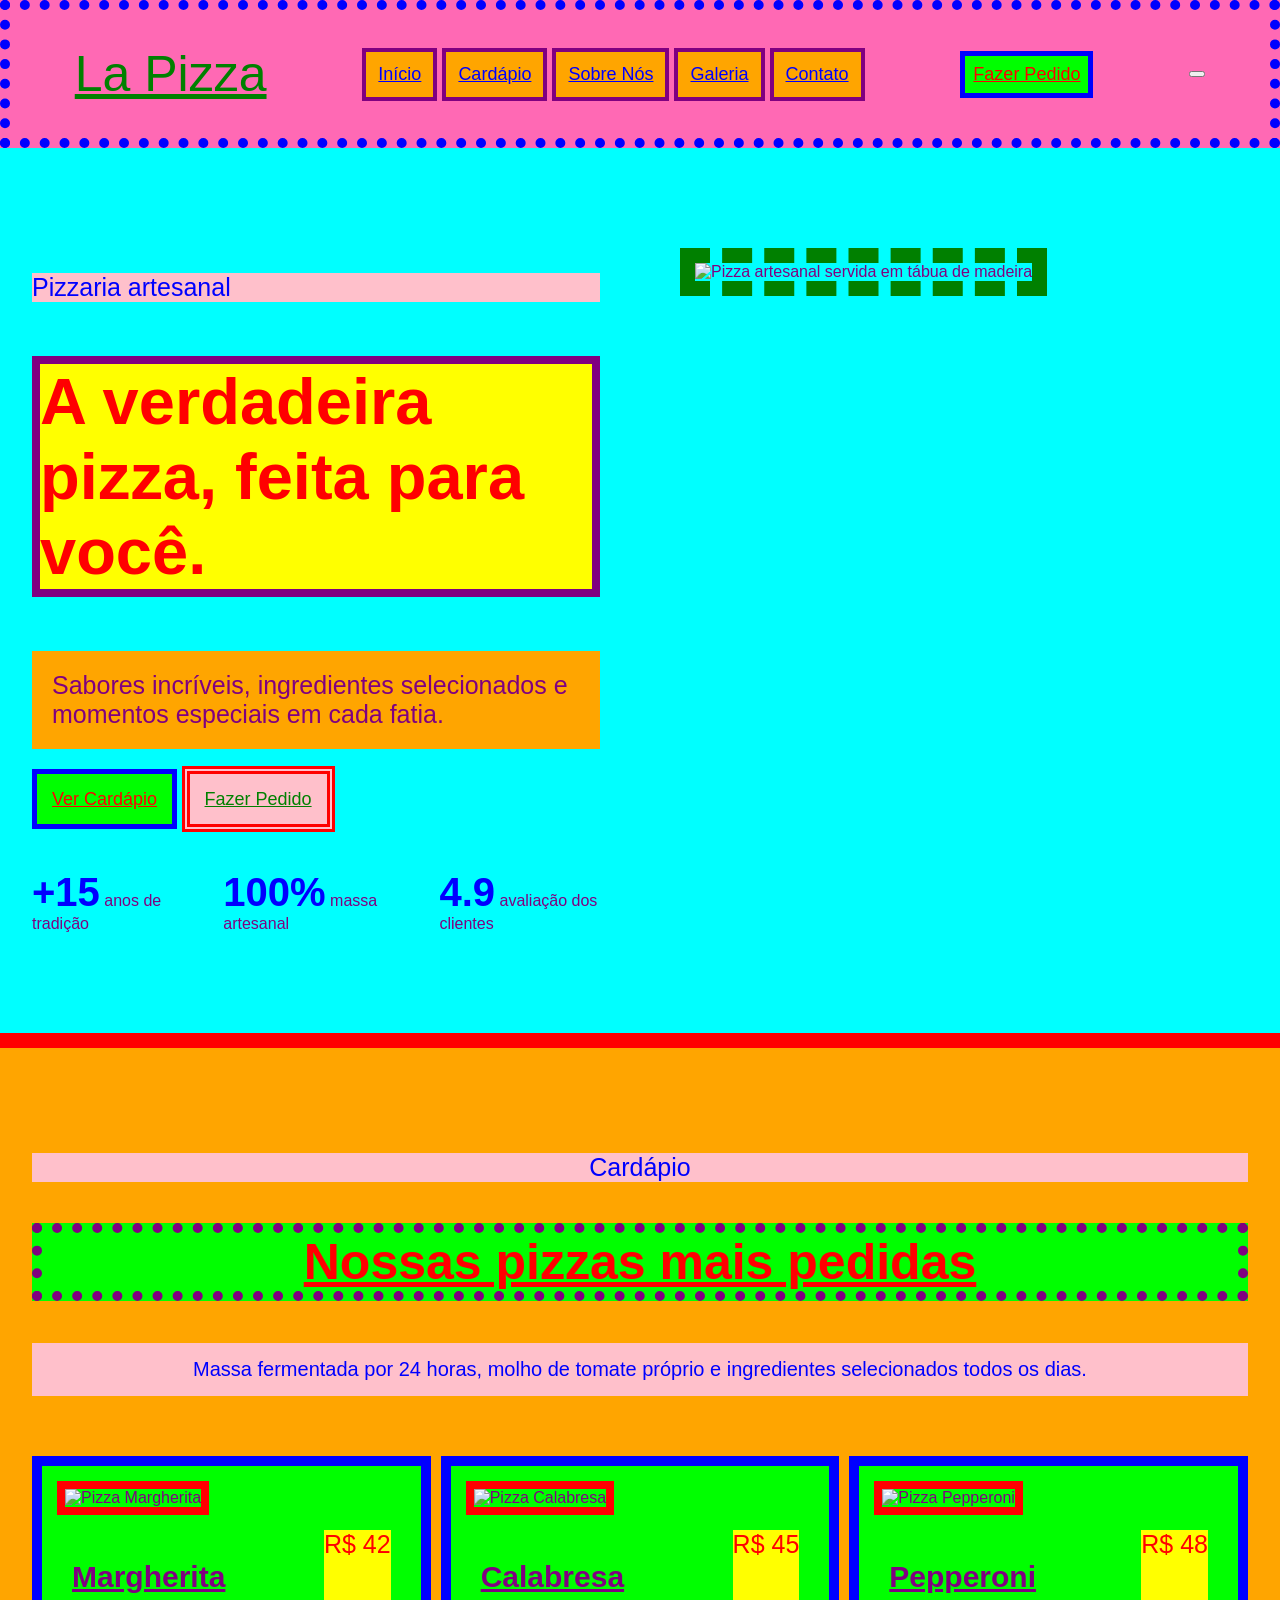
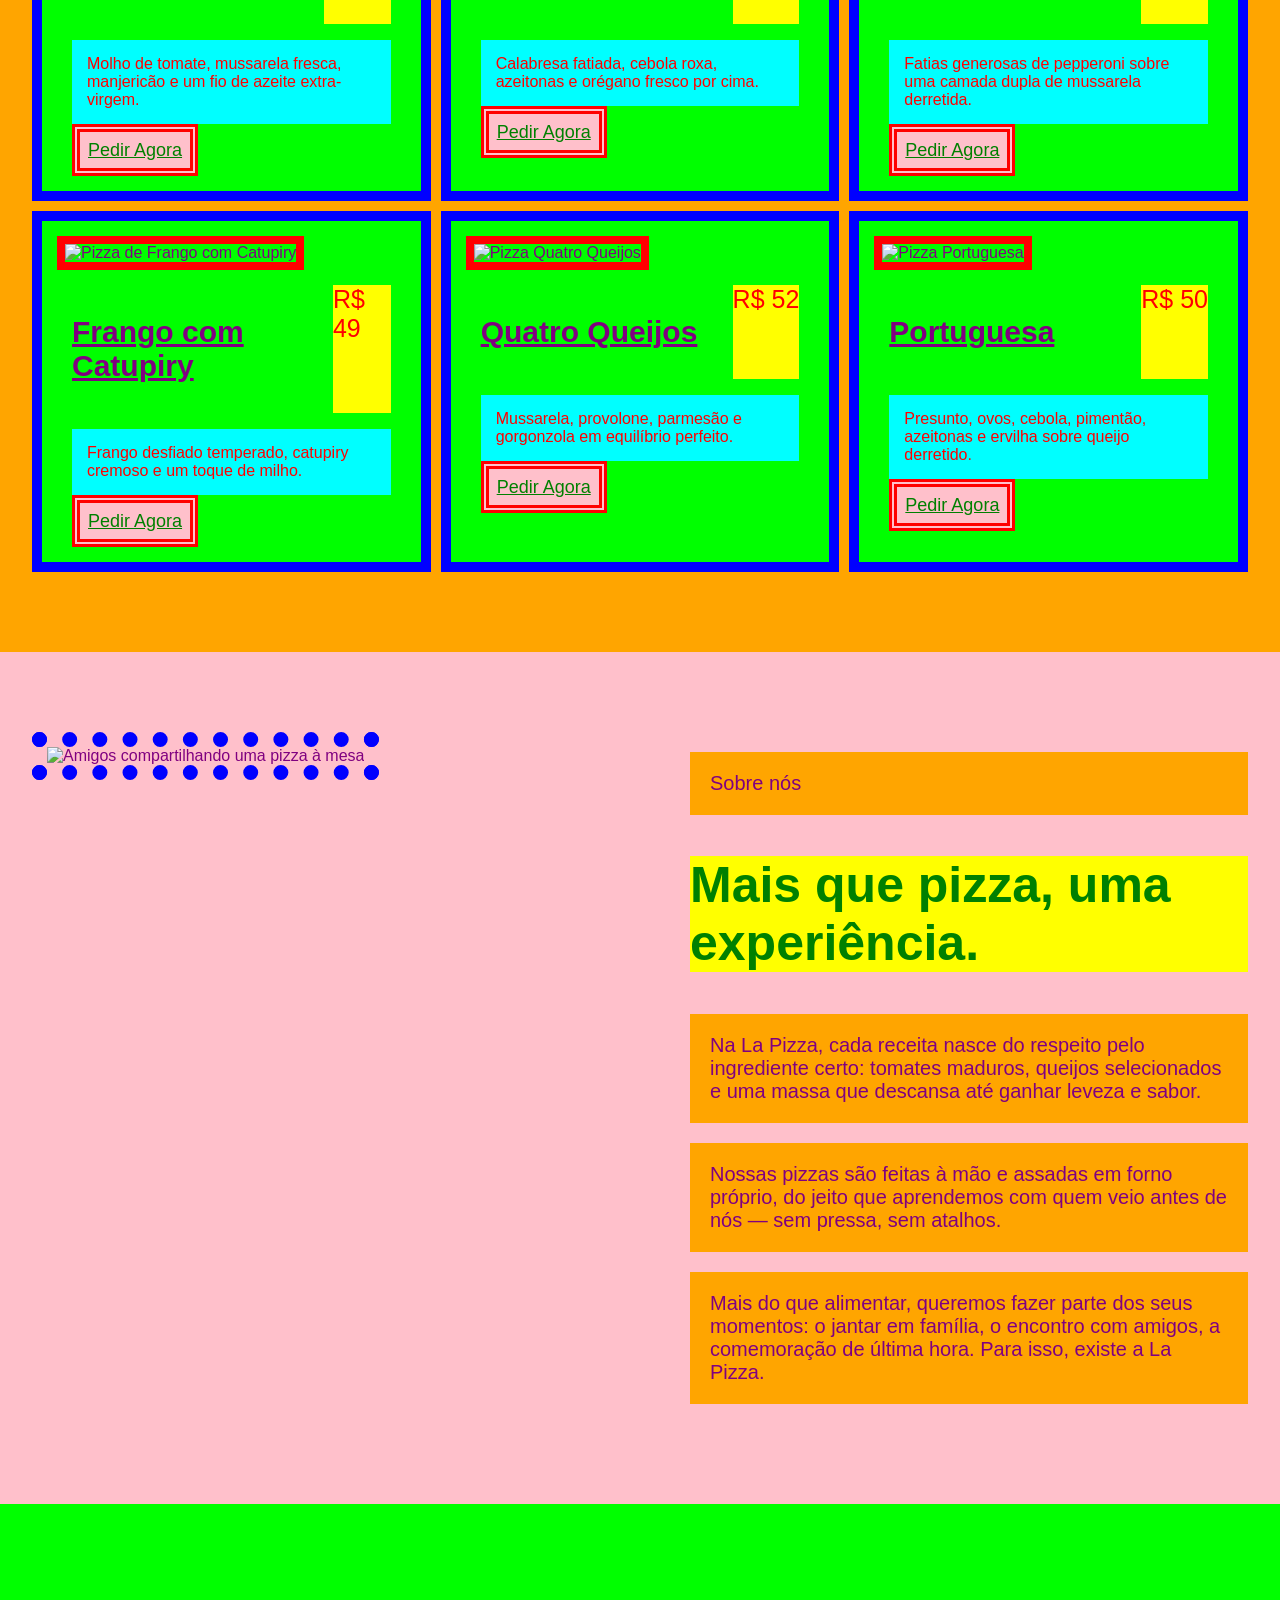
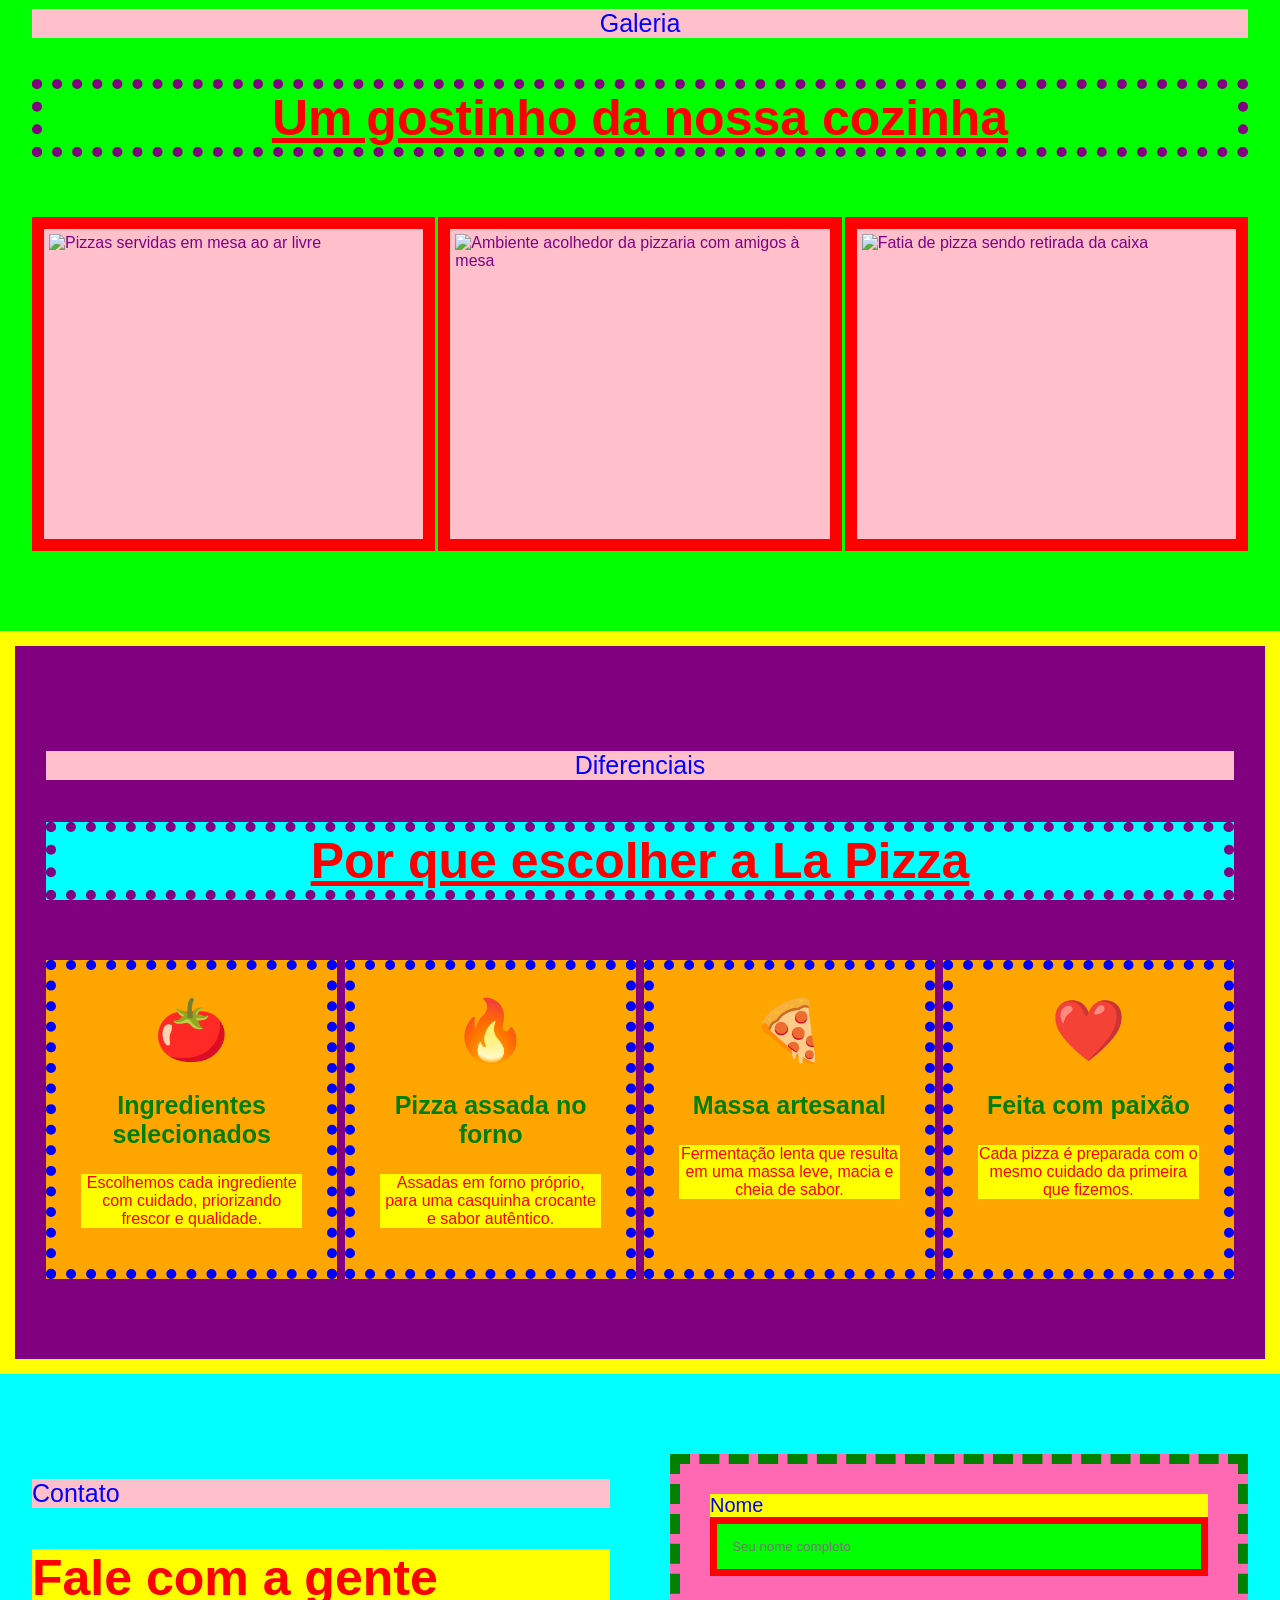
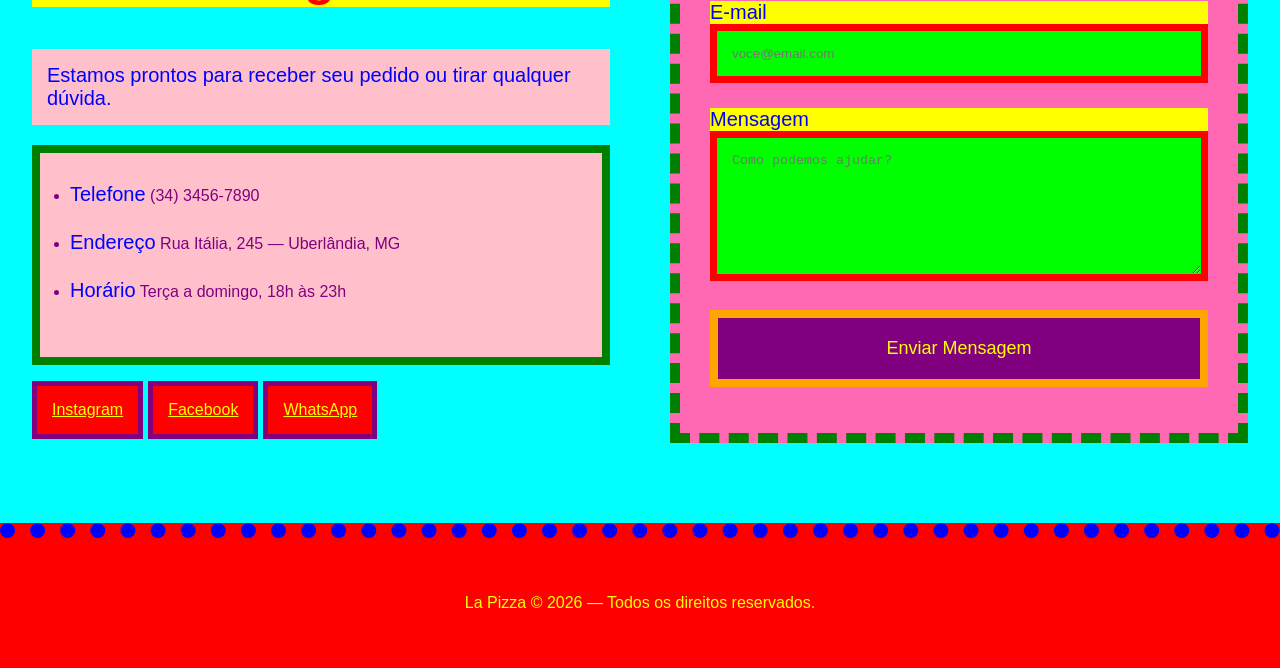
==== Pizzaria/index.html @ 6d669cdf "Add files via upload" ====
<!DOCTYPE html>
<html lang="pt-BR">
<head>
<meta charset="UTF-8">
<meta name="viewport" content="width=device-width, initial-scale=1.0">
<title>La Pizza — A verdadeira pizza, feita para você</title>
<link rel="preconnect" href="https://fonts.googleapis.com">
<link rel="stylesheet" href="style.css">
</head>
<body>

<header id="header">
  <div class="container header-inner">
    <a href="#inicio" class="logo">La Pizza</a>

    <nav class="nav" id="nav">
      <a href="#inicio">Início</a>
      <a href="#cardapio">Cardápio</a>
      <a href="#sobre">Sobre Nós</a>
      <a href="#galeria">Galeria</a>
      <a href="#contato">Contato</a>
    </nav>

    <a href="#contato" class="btn btn-primary btn-small header-cta">Fazer Pedido</a>

    <button class="nav-toggle" id="navToggle" aria-label="Abrir menu" aria-expanded="false">
      <span></span><span></span><span></span>
    </button>
  </div>
</header>

<main>

  <section class="hero" id="inicio">
    <div class="container hero-grid">
      <div class="hero-content">
        <p class="eyebrow">Pizzaria artesanal</p>
        <h1>A verdadeira pizza, feita para você.</h1>
        <p class="hero-text">Sabores incríveis, ingredientes selecionados e momentos especiais em cada fatia.</p>
        <div class="hero-actions">
          <a href="#cardapio" class="btn btn-primary">Ver Cardápio</a>
          <a href="#contato" class="btn btn-outline">Fazer Pedido</a>
        </div>
        <div class="hero-stats">
          <div>
            <strong>+15</strong>
            <span>anos de tradição</span>
          </div>
          <div>
            <strong>100%</strong>
            <span>massa artesanal</span>
          </div>
          <div>
            <strong>4.9</strong>
            <span>avaliação dos clientes</span>
          </div>
        </div>
      </div>

      <div class="hero-media">
        <img src="https://images.pexels.com/photos/6223196/pexels-photo-6223196.jpeg?auto=compress&cs=tinysrgb&w=1200" alt="Pizza artesanal servida em tábua de madeira" loading="eager">
      </div>
    </div>
  </section>

  <section class="menu" id="cardapio">
    <div class="container">
      <div class="section-head">
        <p class="eyebrow">Cardápio</p>
        <h2>Nossas pizzas mais pedidas</h2>
        <p class="section-text">Massa fermentada por 24 horas, molho de tomate próprio e ingredientes selecionados todos os dias.</p>
      </div>

      <div class="menu-grid">

        <article class="menu-card">
          <div class="menu-card-img">
            <img src="https://images.pexels.com/photos/6223229/pexels-photo-6223229.jpeg?auto=compress&cs=tinysrgb&w=800" alt="Pizza Margherita" loading="lazy">
          </div>
          <div class="menu-card-body">
            <div class="menu-card-top">
              <h3>Margherita</h3>
              <span class="price">R$ 42</span>
            </div>
            <p>Molho de tomate, mussarela fresca, manjericão e um fio de azeite extra-virgem.</p>
            <a href="#contato" class="btn btn-outline btn-small">Pedir Agora</a>
          </div>
        </article>

        <article class="menu-card">
          <div class="menu-card-img">
            <img src="https://images.pexels.com/photos/4773767/pexels-photo-4773767.jpeg?auto=compress&cs=tinysrgb&w=800" alt="Pizza Calabresa" loading="lazy">
          </div>
          <div class="menu-card-body">
            <div class="menu-card-top">
              <h3>Calabresa</h3>
              <span class="price">R$ 45</span>
            </div>
            <p>Calabresa fatiada, cebola roxa, azeitonas e orégano fresco por cima.</p>
            <a href="#contato" class="btn btn-outline btn-small">Pedir Agora</a>
          </div>
        </article>

        <article class="menu-card">
          <div class="menu-card-img">
            <img src="https://images.pexels.com/photos/4773769/pexels-photo-4773769.jpeg?auto=compress&cs=tinysrgb&w=800" alt="Pizza Pepperoni" loading="lazy">
          </div>
          <div class="menu-card-body">
            <div class="menu-card-top">
              <h3>Pepperoni</h3>
              <span class="price">R$ 48</span>
            </div>
            <p>Fatias generosas de pepperoni sobre uma camada dupla de mussarela derretida.</p>
            <a href="#contato" class="btn btn-outline btn-small">Pedir Agora</a>
          </div>
        </article>

        <article class="menu-card">
          <div class="menu-card-img">
            <img src="https://images.pexels.com/photos/31142295/pexels-photo-31142295/free-photo-of-delicious-italian-feast-with-pizza-and-pasta.jpeg?auto=compress&cs=tinysrgb&w=800" alt="Pizza de Frango com Catupiry" loading="lazy">
          </div>
          <div class="menu-card-body">
            <div class="menu-card-top">
              <h3>Frango com Catupiry</h3>
              <span class="price">R$ 49</span>
            </div>
            <p>Frango desfiado temperado, catupiry cremoso e um toque de milho.</p>
            <a href="#contato" class="btn btn-outline btn-small">Pedir Agora</a>
          </div>
        </article>

        <article class="menu-card">
          <div class="menu-card-img">
            <img src="https://images.pexels.com/photos/6223226/pexels-photo-6223226.jpeg?auto=compress&cs=tinysrgb&w=800" alt="Pizza Quatro Queijos" loading="lazy">
          </div>
          <div class="menu-card-body">
            <div class="menu-card-top">
              <h3>Quatro Queijos</h3>
              <span class="price">R$ 52</span>
            </div>
            <p>Mussarela, provolone, parmesão e gorgonzola em equilíbrio perfeito.</p>
            <a href="#contato" class="btn btn-outline btn-small">Pedir Agora</a>
          </div>
        </article>

        <article class="menu-card">
          <div class="menu-card-img">
            <img src="https://images.pexels.com/photos/5903233/pexels-photo-5903233.jpeg?auto=compress&cs=tinysrgb&w=800" alt="Pizza Portuguesa" loading="lazy">
          </div>
          <div class="menu-card-body">
            <div class="menu-card-top">
              <h3>Portuguesa</h3>
              <span class="price">R$ 50</span>
            </div>
            <p>Presunto, ovos, cebola, pimentão, azeitonas e ervilha sobre queijo derretido.</p>
            <a href="#contato" class="btn btn-outline btn-small">Pedir Agora</a>
          </div>
        </article>

      </div>
    </div>
  </section>

  <section class="about" id="sobre">
    <div class="container about-grid">
      <div class="about-media">
        <img src="https://images.pexels.com/photos/3944312/pexels-photo-3944312.jpeg?auto=compress&cs=tinysrgb&w=900" alt="Amigos compartilhando uma pizza à mesa" loading="lazy">
      </div>
      <div class="about-content">
        <p class="eyebrow">Sobre nós</p>
        <h2>Mais que pizza, uma experiência.</h2>
        <p>Na La Pizza, cada receita nasce do respeito pelo ingrediente certo: tomates maduros, queijos selecionados e uma massa que descansa até ganhar leveza e sabor.</p>
        <p>Nossas pizzas são feitas à mão e assadas em forno próprio, do jeito que aprendemos com quem veio antes de nós — sem pressa, sem atalhos.</p>
        <p>Mais do que alimentar, queremos fazer parte dos seus momentos: o jantar em família, o encontro com amigos, a comemoração de última hora. Para isso, existe a La Pizza.</p>
      </div>
    </div>
  </section>

  <section class="gallery" id="galeria">
    <div class="container">
      <div class="section-head">
        <p class="eyebrow">Galeria</p>
        <h2>Um gostinho da nossa cozinha</h2>
      </div>
      <div class="gallery-grid">
        <div class="gallery-item">
          <img src="https://images.pexels.com/photos/6223193/pexels-photo-6223193.jpeg?auto=compress&cs=tinysrgb&w=900" alt="Pizzas servidas em mesa ao ar livre" loading="lazy">
        </div>
        <div class="gallery-item">
          <img src="https://images.pexels.com/photos/3944307/pexels-photo-3944307.jpeg?auto=compress&cs=tinysrgb&w=900" alt="Ambiente acolhedor da pizzaria com amigos à mesa" loading="lazy">
        </div>
        <div class="gallery-item">
          <img src="https://images.pexels.com/photos/4393515/pexels-photo-4393515.jpeg?auto=compress&cs=tinysrgb&w=900" alt="Fatia de pizza sendo retirada da caixa" loading="lazy">
        </div>
      </div>
    </div>
  </section>

  <section class="differentials">
    <div class="container">
      <div class="section-head">
        <p class="eyebrow">Diferenciais</p>
        <h2>Por que escolher a La Pizza</h2>
      </div>
      <div class="differentials-grid">
        <div class="differential-card">
          <span class="differential-icon">🍅</span>
          <h3>Ingredientes selecionados</h3>
          <p>Escolhemos cada ingrediente com cuidado, priorizando frescor e qualidade.</p>
        </div>
        <div class="differential-card">
          <span class="differential-icon">🔥</span>
          <h3>Pizza assada no forno</h3>
          <p>Assadas em forno próprio, para uma casquinha crocante e sabor autêntico.</p>
        </div>
        <div class="differential-card">
          <span class="differential-icon">🍕</span>
          <h3>Massa artesanal</h3>
          <p>Fermentação lenta que resulta em uma massa leve, macia e cheia de sabor.</p>
        </div>
        <div class="differential-card">
          <span class="differential-icon">❤️</span>
          <h3>Feita com paixão</h3>
          <p>Cada pizza é preparada com o mesmo cuidado da primeira que fizemos.</p>
        </div>
      </div>
    </div>
  </section>

  <section class="contact" id="contato">
    <div class="container contact-grid">
      <div class="contact-info">
        <p class="eyebrow">Contato</p>
        <h2>Fale com a gente</h2>
        <p class="section-text">Estamos prontos para receber seu pedido ou tirar qualquer dúvida.</p>

        <ul class="info-list">
          <li>
            <span class="info-label">Telefone</span>
            <span>(34) 3456-7890</span>
          </li>
          <li>
            <span class="info-label">Endereço</span>
            <span>Rua Itália, 245 — Uberlândia, MG</span>
          </li>
          <li>
            <span class="info-label">Horário</span>
            <span>Terça a domingo, 18h às 23h</span>
          </li>
        </ul>

        <div class="social-links">
          <a href="#" aria-label="Instagram da La Pizza">Instagram</a>
          <a href="#" aria-label="Facebook da La Pizza">Facebook</a>
          <a href="#" aria-label="WhatsApp da La Pizza">WhatsApp</a>
        </div>
      </div>

      <form class="contact-form" id="contactForm" novalidate>
        <div class="form-field">
          <label for="name">Nome</label>
          <input type="text" id="name" name="name" placeholder="Seu nome completo" required>
        </div>
        <div class="form-field">
          <label for="email">E-mail</label>
          <input type="email" id="email" name="email" placeholder="voce@email.com" required>
        </div>
        <div class="form-field">
          <label for="message">Mensagem</label>
          <textarea id="message" name="message" rows="4" placeholder="Como podemos ajudar?" required></textarea>
        </div>
        <button type="submit" class="btn btn-primary form-submit">Enviar Mensagem</button>
        <p class="form-status" id="formStatus" role="status"></p>
      </form>
    </div>
  </section>

</main>

<footer class="footer">
  <div class="container">
    <p>La Pizza © 2026 — Todos os direitos reservados.</p>
  </div>
</footer>

<script src="script.js"></script>
</body>
</html>
---- Pizzaria/style.css ----
/* LA PIZZA - CSS MUITO FEIO */

body {
    margin: 0;
    font-family: "Comic Sans MS", Arial;
    background-color: yellow;
    color: purple;
}

/* CONTAINER */

.container {
    width: 95%;
    margin: auto;
}


/* CABEÇALHO */

header {
    background-color: hotpink;
    padding: 35px;
    border: 10px dotted blue;
}

.header-inner {
    display: flex;
    justify-content: space-between;
    align-items: center;
}

.logo {
    color: green;
    font-size: 50px;
    text-decoration: underline;
}

.nav {
    display: flex;
    gap: 5px;
}

.nav a {
    background-color: orange;
    color: blue;
    padding: 12px;
    border: 4px solid purple;
    text-decoration: underline;
    font-size: 18px;
}

.nav a:hover {
    background-color: lime;
    color: red;
}

.header-cta {
    background-color: red;
    color: yellow;
}


/* BOTÕES */

.btn {
    padding: 15px;
    border-radius: 0;
    border: 5px solid blue;
    font-size: 18px;
}

.btn-primary {
    background-color: lime;
    color: red;
}

.btn-primary:hover {
    background-color: purple;
    color: yellow;
}

.btn-outline {
    background-color: pink;
    color: green;
    border: 8px double red;
}

.btn-small {
    padding: 8px;
}


/* INÍCIO */

.hero {
    background-color: cyan;
    padding: 100px 0;
    border-bottom: 15px solid red;
}

.hero-grid {
    display: grid;
    grid-template-columns: 1fr 1fr;
    gap: 80px;
}

.hero h1 {
    font-size: 65px;
    color: red;
    background-color: yellow;
    border: 8px solid purple;
}

.eyebrow {
    color: blue;
    background-color: pink;
    font-size: 25px;
}

.hero-text {
    background-color: orange;
    color: purple;
    padding: 20px;
    font-size: 25px;
}

.hero-actions {
    margin-top: 40px;
}

.hero-stats {
    display: flex;
    gap: 50px;
    margin-top: 60px;
}

.hero-stats strong {
    font-size: 40px;
    color: blue;
}

.hero-media img {
    width: 100%;
    height: 400px;
    object-fit: cover;
    border: 15px dashed green;
}


/* SEÇÕES */

section {
    padding: 80px 0;
}

.section-head {
    text-align: center;
    margin-bottom: 60px;
}

.section-head h2 {
    color: red;
    background-color: lime;
    font-size: 50px;
    border: 10px dotted purple;
    text-decoration: underline;
}

.section-text {
    background-color: pink;
    color: blue;
    padding: 15px;
    font-size: 20px;
}


/* CARDÁPIO */

.menu {
    background-color: orange;
}

.menu-grid {
    display: grid;
    grid-template-columns: repeat(3, 1fr);
    gap: 10px;
}

.menu-card {
    background-color: lime;
    border: 10px solid blue;
    padding: 15px;
}

.menu-card-img img {
    width: 100%;
    height: 180px;
    object-fit: cover;
    border: 8px solid red;
}

.menu-card-body {
    padding: 15px;
}

.menu-card-top {
    display: flex;
    justify-content: space-between;
}

.menu-card h3 {
    color: purple;
    font-size: 30px;
    text-decoration: underline;
}

.price {
    color: red;
    background-color: yellow;
    font-size: 25px;
}

.menu-card p {
    background-color: cyan;
    color: red;
    padding: 15px;
}


/* SOBRE */

.about {
    background-color: pink;
}

.about-grid {
    display: grid;
    grid-template-columns: 1fr 1fr;
    gap: 100px;
}

.about-media img {
    width: 100%;
    height: 400px;
    object-fit: cover;
    border: 15px dotted blue;
}

.about-content h2 {
    color: green;
    background-color: yellow;
    font-size: 50px;
}

.about-content p {
    background-color: orange;
    color: purple;
    padding: 20px;
    font-size: 20px;
}


/* GALERIA */

.gallery {
    background-color: lime;
}

.gallery-grid {
    display: grid;
    grid-template-columns: repeat(3, 1fr);
    gap: 3px;
}

.gallery-item {
    height: 300px;
    background-color: pink;
    border: 12px solid red;
    padding: 5px;
}

.gallery-item img {
    width: 100%;
    height: 100%;
    object-fit: cover;
}


/* DIFERENCIAIS */

.differentials {
    background-color: purple;
    border: 15px solid yellow;
}

.differentials .section-head h2 {
    color: red;
    background-color: cyan;
}

.differentials-grid {
    display: grid;
    grid-template-columns: repeat(4, 1fr);
    gap: 8px;
}

.differential-card {
    background-color: orange;
    border: 10px dotted blue;
    padding: 25px;
    text-align: center;
}

.differential-icon {
    font-size: 60px;
}

.differential-card h3 {
    color: green;
    font-size: 25px;
}

.differential-card p {
    background-color: yellow;
    color: red;
}


/* CONTATO */

.contact {
    background-color: cyan;
}

.contact-grid {
    display: grid;
    grid-template-columns: 1fr 1fr;
    gap: 60px;
}

.contact-info h2 {
    color: red;
    background-color: yellow;
    font-size: 50px;
}

.info-list {
    background-color: pink;
    border: 8px solid green;
    padding: 30px;
}

.info-list li {
    margin-bottom: 25px;
}

.info-label {
    color: blue;
    font-size: 20px;
}

.social-links {
    display: flex;
    gap: 5px;
}

.social-links a {
    background-color: red;
    color: yellow;
    padding: 15px;
    border: 5px solid purple;
}


/* FORMULÁRIO */

.contact-form {
    background-color: hotpink;
    border: 10px dashed green;
    padding: 30px;
}

.form-field {
    margin-bottom: 25px;
}

.form-field label {
    display: block;
    color: blue;
    background-color: yellow;
    font-size: 20px;
}

.form-field input,
.form-field textarea {
    width: 100%;
    padding: 15px;
    border: 7px solid red;
    background-color: lime;
    box-sizing: border-box;
}

.form-field textarea {
    height: 150px;
}

.form-submit {
    width: 100%;
    background-color: purple;
    color: yellow;
    border: 8px solid orange;
    padding: 20px;
}


/* RODAPÉ */

.footer {
    background-color: red;
    color: yellow;
    text-align: center;
    padding: 40px;
    border-top: 15px dotted blue;
}


/* CELULAR */

@media (max-width: 700px) {

    .header-inner {
        display: block;
        text-align: center;
    }

    .nav {
        display: block;
    }

    .nav a {
        display: block;
        margin: 8px;
    }

    .hero-grid {
        grid-template-columns: 1fr;
    }

    .about-grid {
        grid-template-columns: 1fr;
    }

    .contact-grid {
        grid-template-columns: 1fr;
    }

    .menu-grid {
        grid-template-columns: 1fr;
    }

    .gallery-grid {
        grid-template-columns: 1fr;
    }

    .differentials-grid {
        grid-template-columns: 1fr;
    }

    .hero h1 {
        font-size: 40px;
    }
}
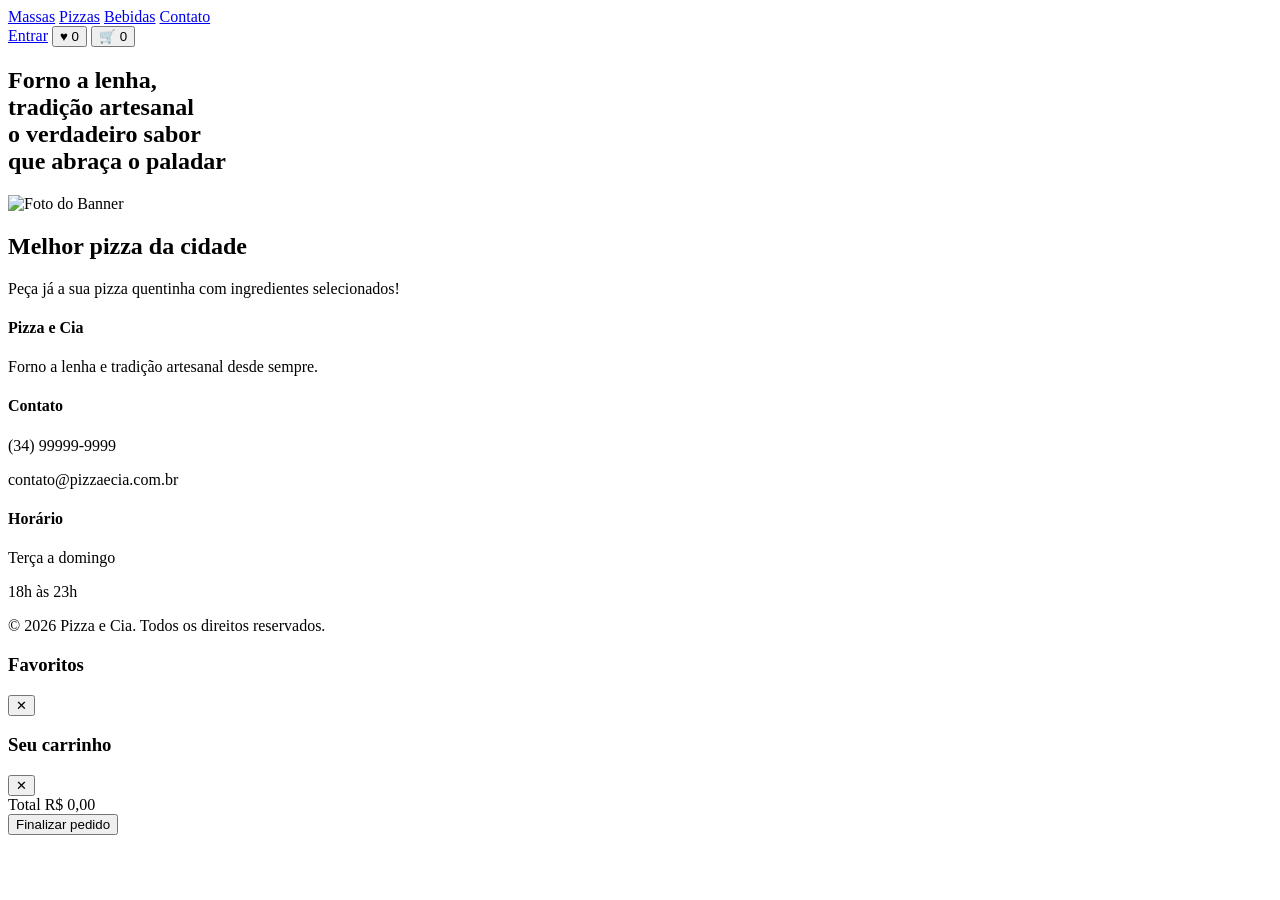
==== commit 74571a37: "Add files via upload" ====
--- a/Pizzaria/index.html
+++ b/Pizzaria/index.html
@@ -1,289 +1,102 @@
-<!DOCTYPE html>
-<html lang="pt-BR">
-<head>
-<meta charset="UTF-8">
-<meta name="viewport" content="width=device-width, initial-scale=1.0">
-<title>La Pizza — A verdadeira pizza, feita para você</title>
-<link rel="preconnect" href="https://fonts.googleapis.com">
-<link rel="stylesheet" href="style.css">
-</head>
-<body>
-
-<header id="header">
-  <div class="container header-inner">
-    <a href="#inicio" class="logo">La Pizza</a>
-
-    <nav class="nav" id="nav">
-      <a href="#inicio">Início</a>
-      <a href="#cardapio">Cardápio</a>
-      <a href="#sobre">Sobre Nós</a>
-      <a href="#galeria">Galeria</a>
-      <a href="#contato">Contato</a>
-    </nav>
-
-    <a href="#contato" class="btn btn-primary btn-small header-cta">Fazer Pedido</a>
-
-    <button class="nav-toggle" id="navToggle" aria-label="Abrir menu" aria-expanded="false">
-      <span></span><span></span><span></span>
-    </button>
-  </div>
-</header>
-
-<main>
-
-  <section class="hero" id="inicio">
-    <div class="container hero-grid">
-      <div class="hero-content">
-        <p class="eyebrow">Pizzaria artesanal</p>
-        <h1>A verdadeira pizza, feita para você.</h1>
-        <p class="hero-text">Sabores incríveis, ingredientes selecionados e momentos especiais em cada fatia.</p>
-        <div class="hero-actions">
-          <a href="#cardapio" class="btn btn-primary">Ver Cardápio</a>
-          <a href="#contato" class="btn btn-outline">Fazer Pedido</a>
-        </div>
-        <div class="hero-stats">
-          <div>
-            <strong>+15</strong>
-            <span>anos de tradição</span>
-          </div>
-          <div>
-            <strong>100%</strong>
-            <span>massa artesanal</span>
-          </div>
-          <div>
-            <strong>4.9</strong>
-            <span>avaliação dos clientes</span>
-          </div>
-        </div>
-      </div>
-
-      <div class="hero-media">
-        <img src="https://images.pexels.com/photos/6223196/pexels-photo-6223196.jpeg?auto=compress&cs=tinysrgb&w=1200" alt="Pizza artesanal servida em tábua de madeira" loading="eager">
-      </div>
-    </div>
-  </section>
-
-  <section class="menu" id="cardapio">
-    <div class="container">
-      <div class="section-head">
-        <p class="eyebrow">Cardápio</p>
-        <h2>Nossas pizzas mais pedidas</h2>
-        <p class="section-text">Massa fermentada por 24 horas, molho de tomate próprio e ingredientes selecionados todos os dias.</p>
-      </div>
-
-      <div class="menu-grid">
-
-        <article class="menu-card">
-          <div class="menu-card-img">
-            <img src="https://images.pexels.com/photos/6223229/pexels-photo-6223229.jpeg?auto=compress&cs=tinysrgb&w=800" alt="Pizza Margherita" loading="lazy">
-          </div>
-          <div class="menu-card-body">
-            <div class="menu-card-top">
-              <h3>Margherita</h3>
-              <span class="price">R$ 42</span>
-            </div>
-            <p>Molho de tomate, mussarela fresca, manjericão e um fio de azeite extra-virgem.</p>
-            <a href="#contato" class="btn btn-outline btn-small">Pedir Agora</a>
-          </div>
-        </article>
-
-        <article class="menu-card">
-          <div class="menu-card-img">
-            <img src="https://images.pexels.com/photos/4773767/pexels-photo-4773767.jpeg?auto=compress&cs=tinysrgb&w=800" alt="Pizza Calabresa" loading="lazy">
-          </div>
-          <div class="menu-card-body">
-            <div class="menu-card-top">
-              <h3>Calabresa</h3>
-              <span class="price">R$ 45</span>
-            </div>
-            <p>Calabresa fatiada, cebola roxa, azeitonas e orégano fresco por cima.</p>
-            <a href="#contato" class="btn btn-outline btn-small">Pedir Agora</a>
-          </div>
-        </article>
-
-        <article class="menu-card">
-          <div class="menu-card-img">
-            <img src="https://images.pexels.com/photos/4773769/pexels-photo-4773769.jpeg?auto=compress&cs=tinysrgb&w=800" alt="Pizza Pepperoni" loading="lazy">
-          </div>
-          <div class="menu-card-body">
-            <div class="menu-card-top">
-              <h3>Pepperoni</h3>
-              <span class="price">R$ 48</span>
-            </div>
-            <p>Fatias generosas de pepperoni sobre uma camada dupla de mussarela derretida.</p>
-            <a href="#contato" class="btn btn-outline btn-small">Pedir Agora</a>
-          </div>
-        </article>
-
-        <article class="menu-card">
-          <div class="menu-card-img">
-            <img src="https://images.pexels.com/photos/31142295/pexels-photo-31142295/free-photo-of-delicious-italian-feast-with-pizza-and-pasta.jpeg?auto=compress&cs=tinysrgb&w=800" alt="Pizza de Frango com Catupiry" loading="lazy">
-          </div>
-          <div class="menu-card-body">
-            <div class="menu-card-top">
-              <h3>Frango com Catupiry</h3>
-              <span class="price">R$ 49</span>
-            </div>
-            <p>Frango desfiado temperado, catupiry cremoso e um toque de milho.</p>
-            <a href="#contato" class="btn btn-outline btn-small">Pedir Agora</a>
-          </div>
-        </article>
-
-        <article class="menu-card">
-          <div class="menu-card-img">
-            <img src="https://images.pexels.com/photos/6223226/pexels-photo-6223226.jpeg?auto=compress&cs=tinysrgb&w=800" alt="Pizza Quatro Queijos" loading="lazy">
-          </div>
-          <div class="menu-card-body">
-            <div class="menu-card-top">
-              <h3>Quatro Queijos</h3>
-              <span class="price">R$ 52</span>
-            </div>
-            <p>Mussarela, provolone, parmesão e gorgonzola em equilíbrio perfeito.</p>
-            <a href="#contato" class="btn btn-outline btn-small">Pedir Agora</a>
-          </div>
-        </article>
-
-        <article class="menu-card">
-          <div class="menu-card-img">
-            <img src="https://images.pexels.com/photos/5903233/pexels-photo-5903233.jpeg?auto=compress&cs=tinysrgb&w=800" alt="Pizza Portuguesa" loading="lazy">
-          </div>
-          <div class="menu-card-body">
-            <div class="menu-card-top">
-              <h3>Portuguesa</h3>
-              <span class="price">R$ 50</span>
-            </div>
-            <p>Presunto, ovos, cebola, pimentão, azeitonas e ervilha sobre queijo derretido.</p>
-            <a href="#contato" class="btn btn-outline btn-small">Pedir Agora</a>
-          </div>
-        </article>
-
-      </div>
-    </div>
-  </section>
-
-  <section class="about" id="sobre">
-    <div class="container about-grid">
-      <div class="about-media">
-        <img src="https://images.pexels.com/photos/3944312/pexels-photo-3944312.jpeg?auto=compress&cs=tinysrgb&w=900" alt="Amigos compartilhando uma pizza à mesa" loading="lazy">
-      </div>
-      <div class="about-content">
-        <p class="eyebrow">Sobre nós</p>
-        <h2>Mais que pizza, uma experiência.</h2>
-        <p>Na La Pizza, cada receita nasce do respeito pelo ingrediente certo: tomates maduros, queijos selecionados e uma massa que descansa até ganhar leveza e sabor.</p>
-        <p>Nossas pizzas são feitas à mão e assadas em forno próprio, do jeito que aprendemos com quem veio antes de nós — sem pressa, sem atalhos.</p>
-        <p>Mais do que alimentar, queremos fazer parte dos seus momentos: o jantar em família, o encontro com amigos, a comemoração de última hora. Para isso, existe a La Pizza.</p>
-      </div>
-    </div>
-  </section>
-
-  <section class="gallery" id="galeria">
-    <div class="container">
-      <div class="section-head">
-        <p class="eyebrow">Galeria</p>
-        <h2>Um gostinho da nossa cozinha</h2>
-      </div>
-      <div class="gallery-grid">
-        <div class="gallery-item">
-          <img src="https://images.pexels.com/photos/6223193/pexels-photo-6223193.jpeg?auto=compress&cs=tinysrgb&w=900" alt="Pizzas servidas em mesa ao ar livre" loading="lazy">
-        </div>
-        <div class="gallery-item">
-          <img src="https://images.pexels.com/photos/3944307/pexels-photo-3944307.jpeg?auto=compress&cs=tinysrgb&w=900" alt="Ambiente acolhedor da pizzaria com amigos à mesa" loading="lazy">
-        </div>
-        <div class="gallery-item">
-          <img src="https://images.pexels.com/photos/4393515/pexels-photo-4393515.jpeg?auto=compress&cs=tinysrgb&w=900" alt="Fatia de pizza sendo retirada da caixa" loading="lazy">
-        </div>
-      </div>
-    </div>
-  </section>
-
-  <section class="differentials">
-    <div class="container">
-      <div class="section-head">
-        <p class="eyebrow">Diferenciais</p>
-        <h2>Por que escolher a La Pizza</h2>
-      </div>
-      <div class="differentials-grid">
-        <div class="differential-card">
-          <span class="differential-icon">🍅</span>
-          <h3>Ingredientes selecionados</h3>
-          <p>Escolhemos cada ingrediente com cuidado, priorizando frescor e qualidade.</p>
-        </div>
-        <div class="differential-card">
-          <span class="differential-icon">🔥</span>
-          <h3>Pizza assada no forno</h3>
-          <p>Assadas em forno próprio, para uma casquinha crocante e sabor autêntico.</p>
-        </div>
-        <div class="differential-card">
-          <span class="differential-icon">🍕</span>
-          <h3>Massa artesanal</h3>
-          <p>Fermentação lenta que resulta em uma massa leve, macia e cheia de sabor.</p>
-        </div>
-        <div class="differential-card">
-          <span class="differential-icon">❤️</span>
-          <h3>Feita com paixão</h3>
-          <p>Cada pizza é preparada com o mesmo cuidado da primeira que fizemos.</p>
-        </div>
-      </div>
-    </div>
-  </section>
-
-  <section class="contact" id="contato">
-    <div class="container contact-grid">
-      <div class="contact-info">
-        <p class="eyebrow">Contato</p>
-        <h2>Fale com a gente</h2>
-        <p class="section-text">Estamos prontos para receber seu pedido ou tirar qualquer dúvida.</p>
-
-        <ul class="info-list">
-          <li>
-            <span class="info-label">Telefone</span>
-            <span>(34) 3456-7890</span>
-          </li>
-          <li>
-            <span class="info-label">Endereço</span>
-            <span>Rua Itália, 245 — Uberlândia, MG</span>
-          </li>
-          <li>
-            <span class="info-label">Horário</span>
-            <span>Terça a domingo, 18h às 23h</span>
-          </li>
-        </ul>
-
-        <div class="social-links">
-          <a href="#" aria-label="Instagram da La Pizza">Instagram</a>
-          <a href="#" aria-label="Facebook da La Pizza">Facebook</a>
-          <a href="#" aria-label="WhatsApp da La Pizza">WhatsApp</a>
-        </div>
-      </div>
-
-      <form class="contact-form" id="contactForm" novalidate>
-        <div class="form-field">
-          <label for="name">Nome</label>
-          <input type="text" id="name" name="name" placeholder="Seu nome completo" required>
-        </div>
-        <div class="form-field">
-          <label for="email">E-mail</label>
-          <input type="email" id="email" name="email" placeholder="voce@email.com" required>
-        </div>
-        <div class="form-field">
-          <label for="message">Mensagem</label>
-          <textarea id="message" name="message" rows="4" placeholder="Como podemos ajudar?" required></textarea>
-        </div>
-        <button type="submit" class="btn btn-primary form-submit">Enviar Mensagem</button>
-        <p class="form-status" id="formStatus" role="status"></p>
-      </form>
-    </div>
-  </section>
-
-</main>
-
-<footer class="footer">
-  <div class="container">
-    <p>La Pizza © 2026 — Todos os direitos reservados.</p>
-  </div>
-</footer>
-
-<script src="script.js"></script>
-</body>
-</html>
-
+<!DOCTYPE html>
+<html lang="PT-br">
+<head>
+    <meta charset="UTF-8">
+    <meta name="viewport" content="width=device-width, initial-scale=1.0">
+    <title>Pizza e Cia</title>
+    <link rel="stylesheet" href="/style.css"> 
+    <link rel="preconnect" href="https://fonts.googleapis.com">
+    <link rel="preconnect" href="https://fonts.gstatic.com" crossorigin>
+    <link href="https://fonts.googleapis.com/css2?family=Great+Vibes&display=swap" rel="stylesheet">
+</head>
+<body>
+
+    <header>
+        <nav>
+            <div class="nav-links">
+                <a href="#">Massas</a>
+                <a href="#">Pizzas</a>
+                <a href="#">Bebidas</a>
+                <a href="#">Contato</a>
+            </div>
+            <div class="nav-acoes">
+                <a class="icone-btn" id="btnConta" href="login.html">Entrar</a>
+                <button class="icone-btn" id="btnFavoritos" aria-label="Ver favoritos">♥ <span id="contadorFavoritos">0</span></button>
+                <button class="icone-carrinho" id="btnCarrinho" aria-label="Ver carrinho">🛒 <span id="contadorCarrinho">0</span></button>
+            </div>
+        </nav>
+    </header>
+ 
+    <section id="frase">
+        <div class="frase-texto">
+            <h1>Forno a lenha,<br> tradição artesanal<br> <span>o verdadeiro sabor<br> que abraça o paladar</span></h1>
+        </div>
+        <div class="frase-imagem">
+         
+            <img src="/img/baner.jpeg" alt="Foto do Banner" class="estilo-bola">
+        </div>
+    </section>
+
+    <section id="banner">
+        <div class="banner-conteudo">
+            <h1>Melhor pizza da cidade</h1>
+            <p>Peça já a sua pizza quentinha com ingredientes selecionados!</p>
+        </div>
+    </section>
+    
+    <section class="secao-pizzas" id="secaoPizzas"></section>
+
+    <footer id="Contato">
+        <div class="footer-conteudo">
+            <div class="footer-bloco">
+                <h4>Pizza e Cia</h4>
+                <p>Forno a lenha e tradição artesanal desde sempre.</p>
+            </div>
+            <div class="footer-bloco">
+                <h4>Contato</h4>
+                <p>(34) 99999-9999</p>
+                <p>contato@pizzaecia.com.br</p>
+            </div>
+            <div class="footer-bloco">
+                <h4>Horário</h4>
+                <p>Terça a domingo</p>
+                <p>18h às 23h</p>
+            </div>
+        </div>
+        <p class="footer-copy">&copy; 2026 Pizza e Cia. Todos os direitos reservados.</p>
+    </footer>
+
+    <!-- Painel de favoritos -->
+    <aside class="painel" id="painelFavoritos">
+        <div class="painel-topo">
+            <h3>Favoritos</h3>
+            <button class="fechar-btn" data-fechar="painelFavoritos">✕</button>
+        </div>
+        <div class="painel-corpo" id="listaFavoritos"></div>
+    </aside>
+
+    <!-- Painel do carrinho -->
+    <aside class="painel" id="painelCarrinho">
+        <div class="painel-topo">
+            <h3>Seu carrinho</h3>
+            <button class="fechar-btn" data-fechar="painelCarrinho">✕</button>
+        </div>
+        <div class="painel-corpo" id="listaCarrinho"></div>
+        <div class="painel-rodape">
+            <div class="total-linha">
+                <span>Total</span>
+                <span id="totalCarrinho">R$ 0,00</span>
+            </div>
+            <button class="finalizar-btn" id="btnFinalizar">Finalizar pedido</button>
+        </div>
+    </aside>
+
+    <div class="overlay" id="overlay"></div>
+
+    <!-- SDK do Supabase -->
+    <script src="https://cdn.jsdelivr.net/npm/@supabase/supabase-js@2"></script>
+    <script src="/supabase-config.js"></script>
+    <script src="/auth.js"></script>
+    <script src="/script.js"></script>
+</body>
+</html>
